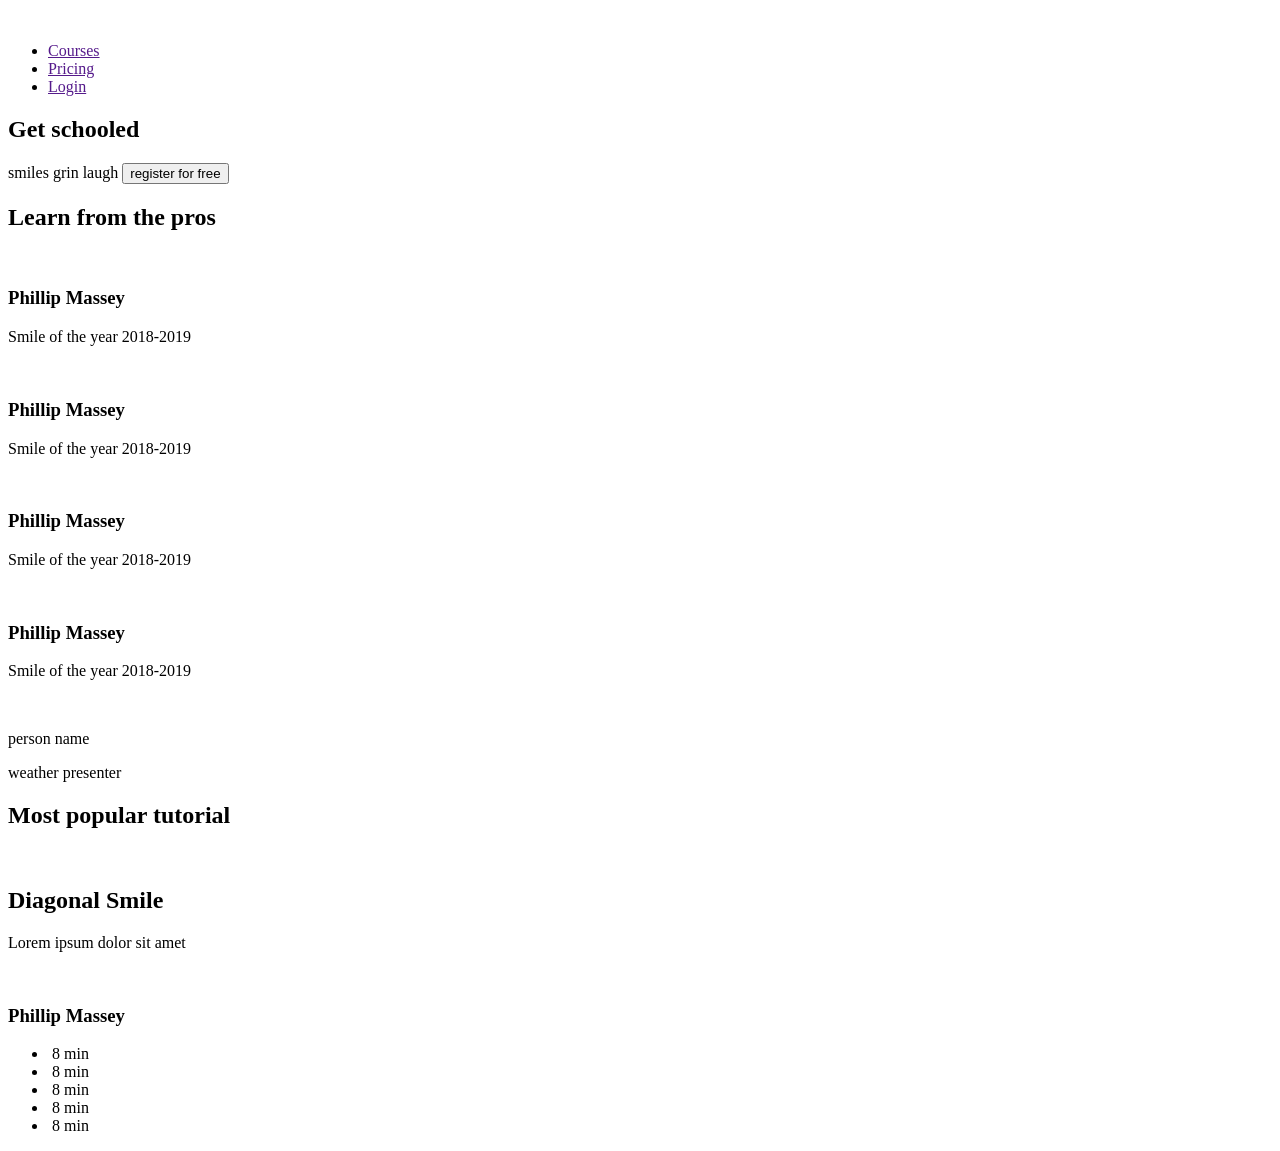
==== html_advanced/index.html @ 34a34333 "html_advanced that contain till 4 exercise changes" ====
<!DOCTYPE html>
<html>
    <head>
    </head>
    <body>
       <header>
        <a href="">
            <img src="" alt="" >
        </a>
        <div>
            <ul>
                <li>
                    <a href="">Courses</a>
                </li>
                <li>
                    <a href="">Pricing </a>
                </li>
                <li href="">
                    <a href="">Login</a>
                </li>
            </ul>
        </div>
        <main>
            <section>
               <div>
                    <h1>Get schooled</h1>
                    <span>smiles</span>
                    <span>grin</span>
                    <span>laugh</span>
                    <button>register for free</button>
               </div>
               <div>
                <h2><span>Learn</span> from the pros</h2>
                <div class="persons-container">
                    <div class="person">
                        <img src="">
                        <h3>Phillip Massey</h3>
                        <p> 
                            Smile of the year
                            2018-2019
                        </p>
                    </div>
                    <div class="person">
                        <img src="">
                        <h3>Phillip Massey</h3>
                        <p> 
                            Smile of the year
                            2018-2019
                        </p>
                    </div>
                    <div class="person">
                        <img src="">
                        <h3>Phillip Massey</h3>
                        <p> 
                            Smile of the year
                            2018-2019
                        </p>
                    </div>
                    <div class="person">
                        <img src="">
                        <h3>Phillip Massey</h3>
                        <p> 
                            Smile of the year
                            2018-2019
                        </p>
                    </div>
                </div>
               </div>
            </section>
            <section>
                <div>
                    <img>
                    <div>
                        <blockquote></blockquote>
                        <p>person name</p>
                        <p>weather presenter</p>
                    </div>
                </div>
            </section>
            <section>
                <h1>
                  Most <span>popular</span> tutorial
                </h1>
                <div class="video-container">
                    <div class="video">
                        <img src="">
                        <h2>Diagonal Smile</h2>
                        <p>Lorem ipsum dolor sit amet</p>
                    </div>
                    <div>
                        <img src="">
                        <h3>Phillip Massey</h3>
                </div>
                    <div class="start-container">
                        <ul>
                            <li>
                                <img src="">
                                <span>8 min</span>
                            </li>
                            <li>
                                <img src="">
                                <span>8 min</span>
                            </li>
                            <li>
                                <img src="">
                                <span>8 min</span>
                            </li>
                            <li>
                                <img src="">
                                <span>8 min</span>
                            </li>
                            <li>
                                <img src="">
                                <span>8 min</span>
                            </li>
                        </ul>
                    </div>
                </div>
            </section>
        </main>
       </header>
    </body>
</html>
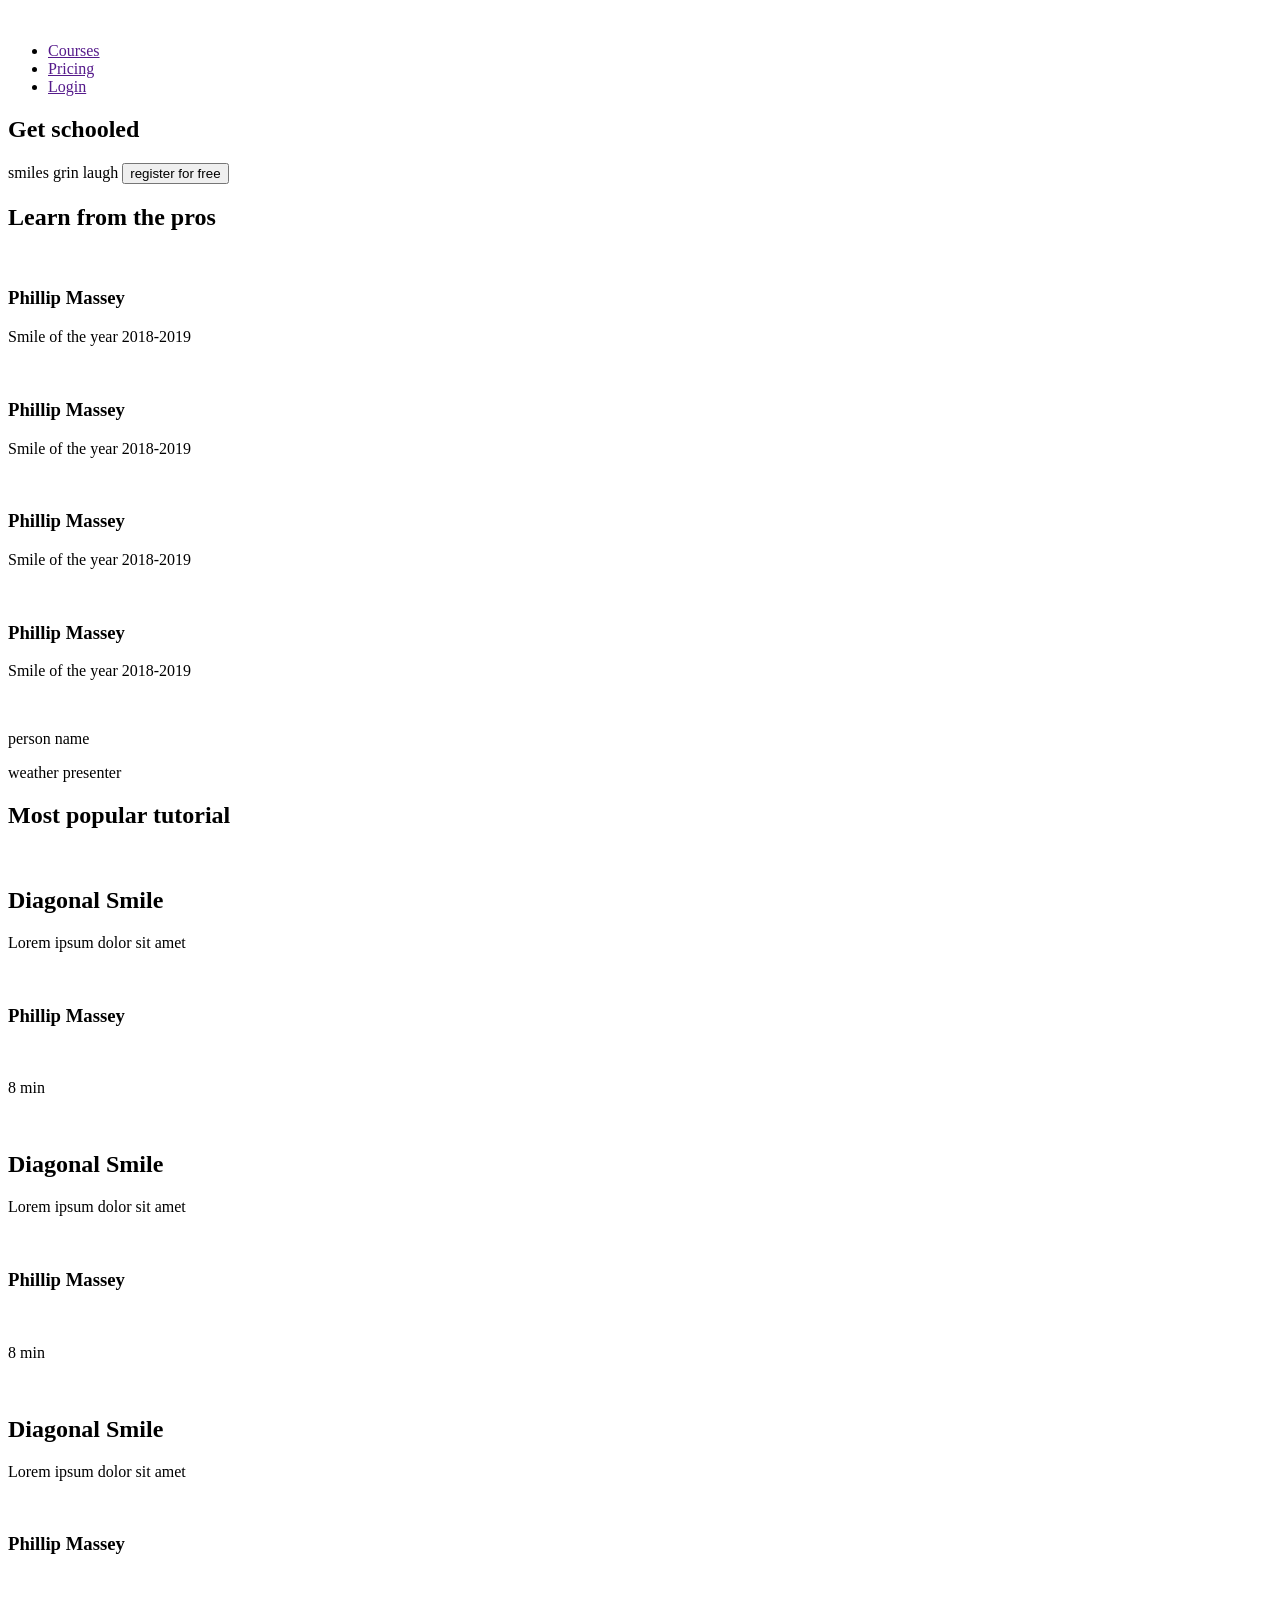
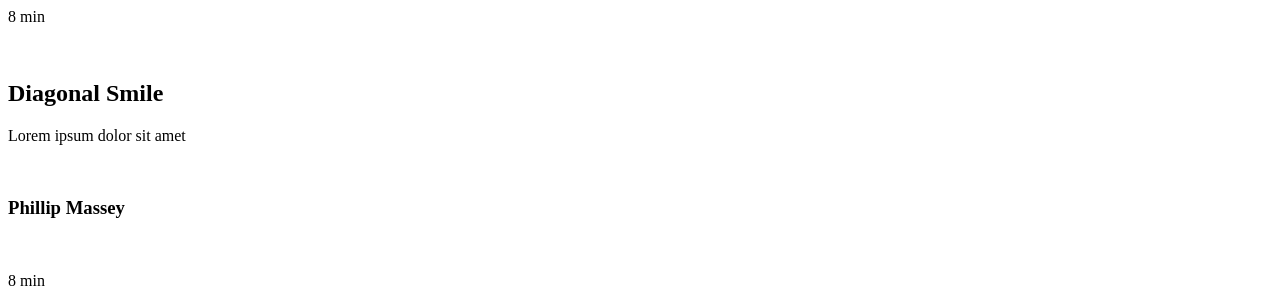
==== commit bfe68988: "html_advanced changed the structure" ====
--- a/html_advanced/index.html
+++ b/html_advanced/index.html
@@ -86,34 +86,73 @@
                         <img src="">
                         <h2>Diagonal Smile</h2>
                         <p>Lorem ipsum dolor sit amet</p>
+                        <div>
+                            <img src="">
+                            <h3>Phillip Massey</h3>
+                        </div>
+                        <div class="rating-container">
+                            <div>
+                                <img src="">
+                                <img src="">
+                                <img src="">
+                                <img src="">
+                                <p>8 min</p>
+                            </div>
+                        </div>
                     </div>
-                    <div>
+                    <div class="video">
                         <img src="">
-                        <h3>Phillip Massey</h3>
-                </div>
-                    <div class="start-container">
-                        <ul>
-                            <li>
+                        <h2>Diagonal Smile</h2>
+                        <p>Lorem ipsum dolor sit amet</p>
+                        <div>
+                            <img src="">
+                            <h3>Phillip Massey</h3>
+                        </div>
+                        <div class="rating-container">
+                            <div>
                                 <img src="">
-                                <span>8 min</span>
-                            </li>
-                            <li>
                                 <img src="">
-                                <span>8 min</span>
-                            </li>
-                            <li>
                                 <img src="">
-                                <span>8 min</span>
-                            </li>
-                            <li>
                                 <img src="">
-                                <span>8 min</span>
-                            </li>
-                            <li>
+                                <p>8 min</p>
+                            </div>
+                        </div>
+                    </div>
+                    <div class="video">
+                        <img src="">
+                        <h2>Diagonal Smile</h2>
+                        <p>Lorem ipsum dolor sit amet</p>
+                        <div>
+                            <img src="">
+                            <h3>Phillip Massey</h3>
+                        </div>
+                        <div class="rating-container">
+                            <div>
                                 <img src="">
-                                <span>8 min</span>
-                            </li>
-                        </ul>
+                                <img src="">
+                                <img src="">
+                                <img src="">
+                                <p>8 min</p>
+                            </div>
+                        </div>
+                    </div>
+                    <div class="video">
+                        <img src="">
+                        <h2>Diagonal Smile</h2>
+                        <p>Lorem ipsum dolor sit amet</p>
+                        <div>
+                            <img src="">
+                            <h3>Phillip Massey</h3>
+                        </div>
+                        <div class="rating-container">
+                            <div>
+                                <img src="">
+                                <img src="">
+                                <img src="">
+                                <img src="">
+                                <p>8 min</p>
+                            </div>
+                        </div>
                     </div>
                 </div>
             </section>
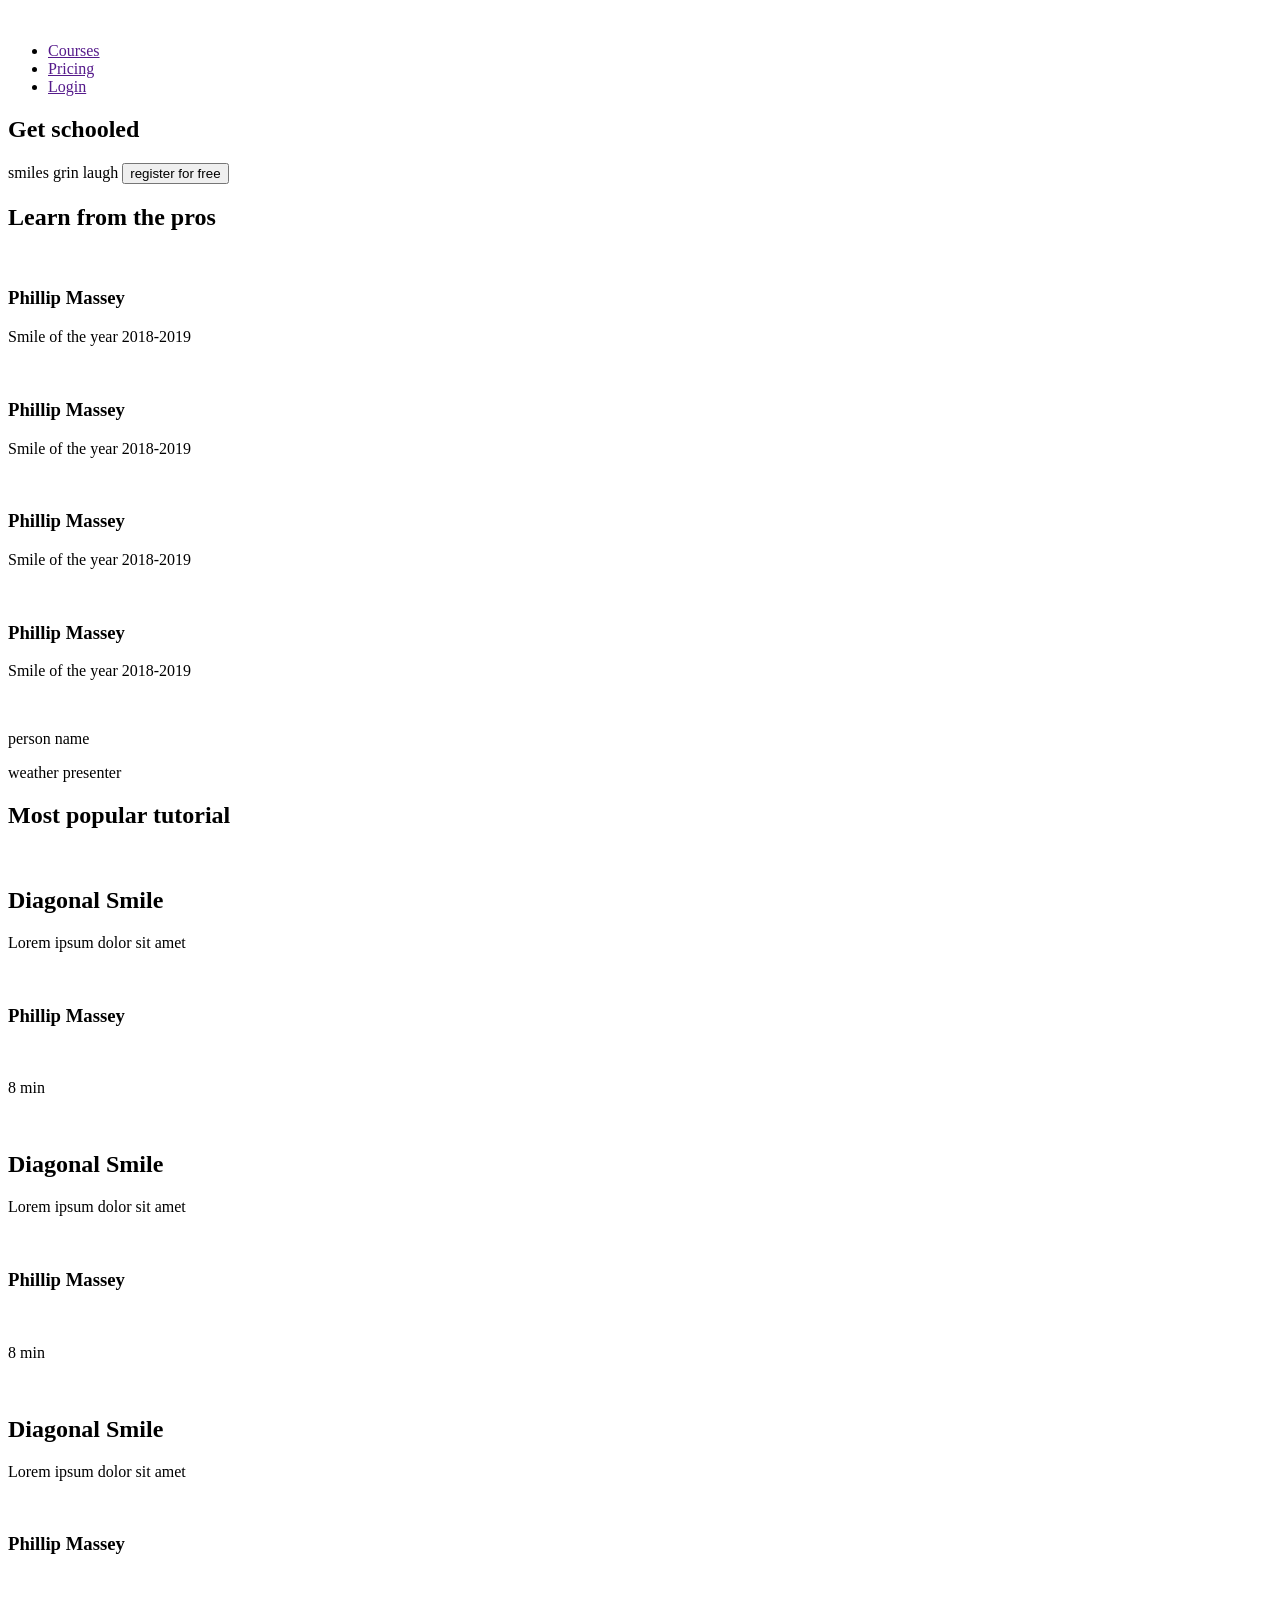
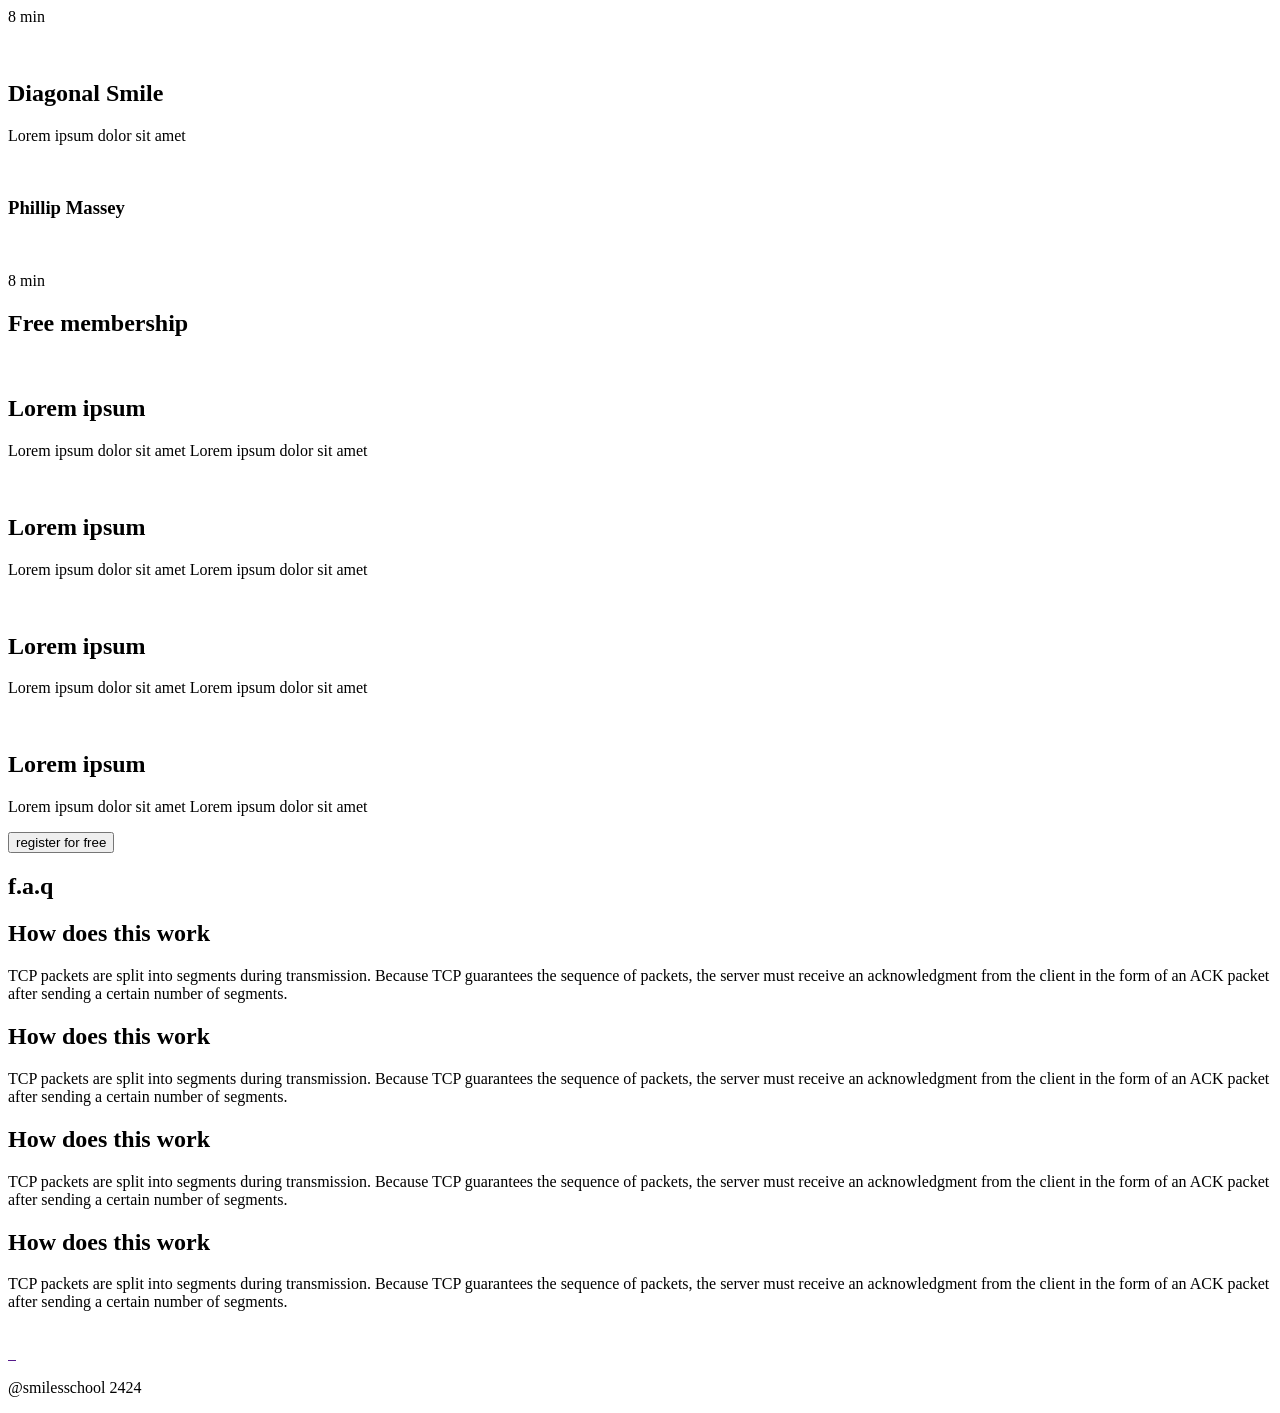
==== commit 79c4aaff: "fixes for header and add other changes" ====
--- a/html_advanced/index.html
+++ b/html_advanced/index.html
@@ -20,53 +20,54 @@
                 </li>
             </ul>
         </div>
+        <section>
+            <div>
+                 <h1>Get schooled</h1>
+                 <span>smiles</span>
+                 <span>grin</span>
+                 <span>laugh</span>
+                 <button>register for free</button>
+            </div>
+            <div>
+             <h2><span>Learn</span> from the pros</h2>
+             <div class="persons-container">
+                 <div class="person">
+                     <img src="">
+                     <h3>Phillip Massey</h3>
+                     <p> 
+                         Smile of the year
+                         2018-2019
+                     </p>
+                 </div>
+                 <div class="person">
+                     <img src="">
+                     <h3>Phillip Massey</h3>
+                     <p> 
+                         Smile of the year
+                         2018-2019
+                     </p>
+                 </div>
+                 <div class="person">
+                     <img src="">
+                     <h3>Phillip Massey</h3>
+                     <p> 
+                         Smile of the year
+                         2018-2019
+                     </p>
+                 </div>
+                 <div class="person">
+                     <img src="">
+                     <h3>Phillip Massey</h3>
+                     <p> 
+                         Smile of the year
+                         2018-2019
+                     </p>
+                 </div>
+             </div>
+            </div>
+         </section>
+       </header>
         <main>
-            <section>
-               <div>
-                    <h1>Get schooled</h1>
-                    <span>smiles</span>
-                    <span>grin</span>
-                    <span>laugh</span>
-                    <button>register for free</button>
-               </div>
-               <div>
-                <h2><span>Learn</span> from the pros</h2>
-                <div class="persons-container">
-                    <div class="person">
-                        <img src="">
-                        <h3>Phillip Massey</h3>
-                        <p> 
-                            Smile of the year
-                            2018-2019
-                        </p>
-                    </div>
-                    <div class="person">
-                        <img src="">
-                        <h3>Phillip Massey</h3>
-                        <p> 
-                            Smile of the year
-                            2018-2019
-                        </p>
-                    </div>
-                    <div class="person">
-                        <img src="">
-                        <h3>Phillip Massey</h3>
-                        <p> 
-                            Smile of the year
-                            2018-2019
-                        </p>
-                    </div>
-                    <div class="person">
-                        <img src="">
-                        <h3>Phillip Massey</h3>
-                        <p> 
-                            Smile of the year
-                            2018-2019
-                        </p>
-                    </div>
-                </div>
-               </div>
-            </section>
             <section>
                 <div>
                     <img>
@@ -156,7 +157,110 @@
                     </div>
                 </div>
             </section>
+            <section>
+                <h1>
+                    <span>Free</span>
+                    membership
+                </h1>
+                <div>
+                    <div>
+                        <img src="">
+                        <h2>Lorem ipsum</h2>
+                        <p>Lorem ipsum dolor sit amet
+                            Lorem ipsum dolor sit amet
+                        </p>
+                    </div>
+                    <div>
+                        <img src="">
+                        <h2>Lorem ipsum</h2>
+                        <p>Lorem ipsum dolor sit amet
+                            Lorem ipsum dolor sit amet
+                        </p>
+                    </div>
+                    <div>
+                        <img src="">
+                        <h2>Lorem ipsum</h2>
+                        <p>Lorem ipsum dolor sit amet
+                            Lorem ipsum dolor sit amet
+                        </p>
+                    </div>
+                    <div>
+                        <img src="">
+                        <h2>Lorem ipsum</h2>
+                        <p>Lorem ipsum dolor sit amet
+                            Lorem ipsum dolor sit amet
+                        </p>
+                    </div>
+                    
+                    <button>register for free</button>
+                </div>
+            </section>
+            <section>
+                <h1>f.a.q</h1>
+                <div>
+                    <div>
+                        <div>
+                            <h2>How does this work</h2>
+                            <p>
+                                TCP packets are split into segments during transmission. 
+                                Because TCP guarantees the sequence of packets, 
+                                the server must receive an acknowledgment from the client in the form of an 
+                                ACK packet after sending a certain number of segments.
+                            </p>
+                        </div>
+                        <div>
+                            <h2>How does this work</h2>
+                            <p>
+                                TCP packets are split into segments during transmission. 
+                                Because TCP guarantees the sequence of packets, 
+                                the server must receive an acknowledgment from the client in the form of an 
+                                ACK packet after sending a certain number of segments.
+                            </p>
+                        </div>
+                    </div>
+                    <div>
+                        <div>
+                            <h2>How does this work</h2>
+                            <p>
+                                TCP packets are split into segments during transmission. 
+                                Because TCP guarantees the sequence of packets, 
+                                the server must receive an acknowledgment from the client in the form of an 
+                                ACK packet after sending a certain number of segments.
+                            </p>
+                        </div>
+                        <div>
+                            <h2>How does this work</h2>
+                            <p>
+                                TCP packets are split into segments during transmission. 
+                                Because TCP guarantees the sequence of packets, 
+                                the server must receive an acknowledgment from the client in the form of an 
+                                ACK packet after sending a certain number of segments.
+                            </p>
+                        </div>
+                    </div>
+                </div>
+            </section>
         </main>
-       </header>
+       <footer>
+            <div>
+                <div>
+                    <img src="">
+                    <div>
+                        <a href="">
+                            <img src="">
+                        </a>
+                        <a href="">
+                            <img src="">
+                        </a>
+                        <a href="">
+                            <img src="">
+                        </a>
+                    </div>
+                    <p>
+                        @smilesschool 2424
+                    </p>
+                </div>
+            </div>
+       </footer>
     </body>
 </html>
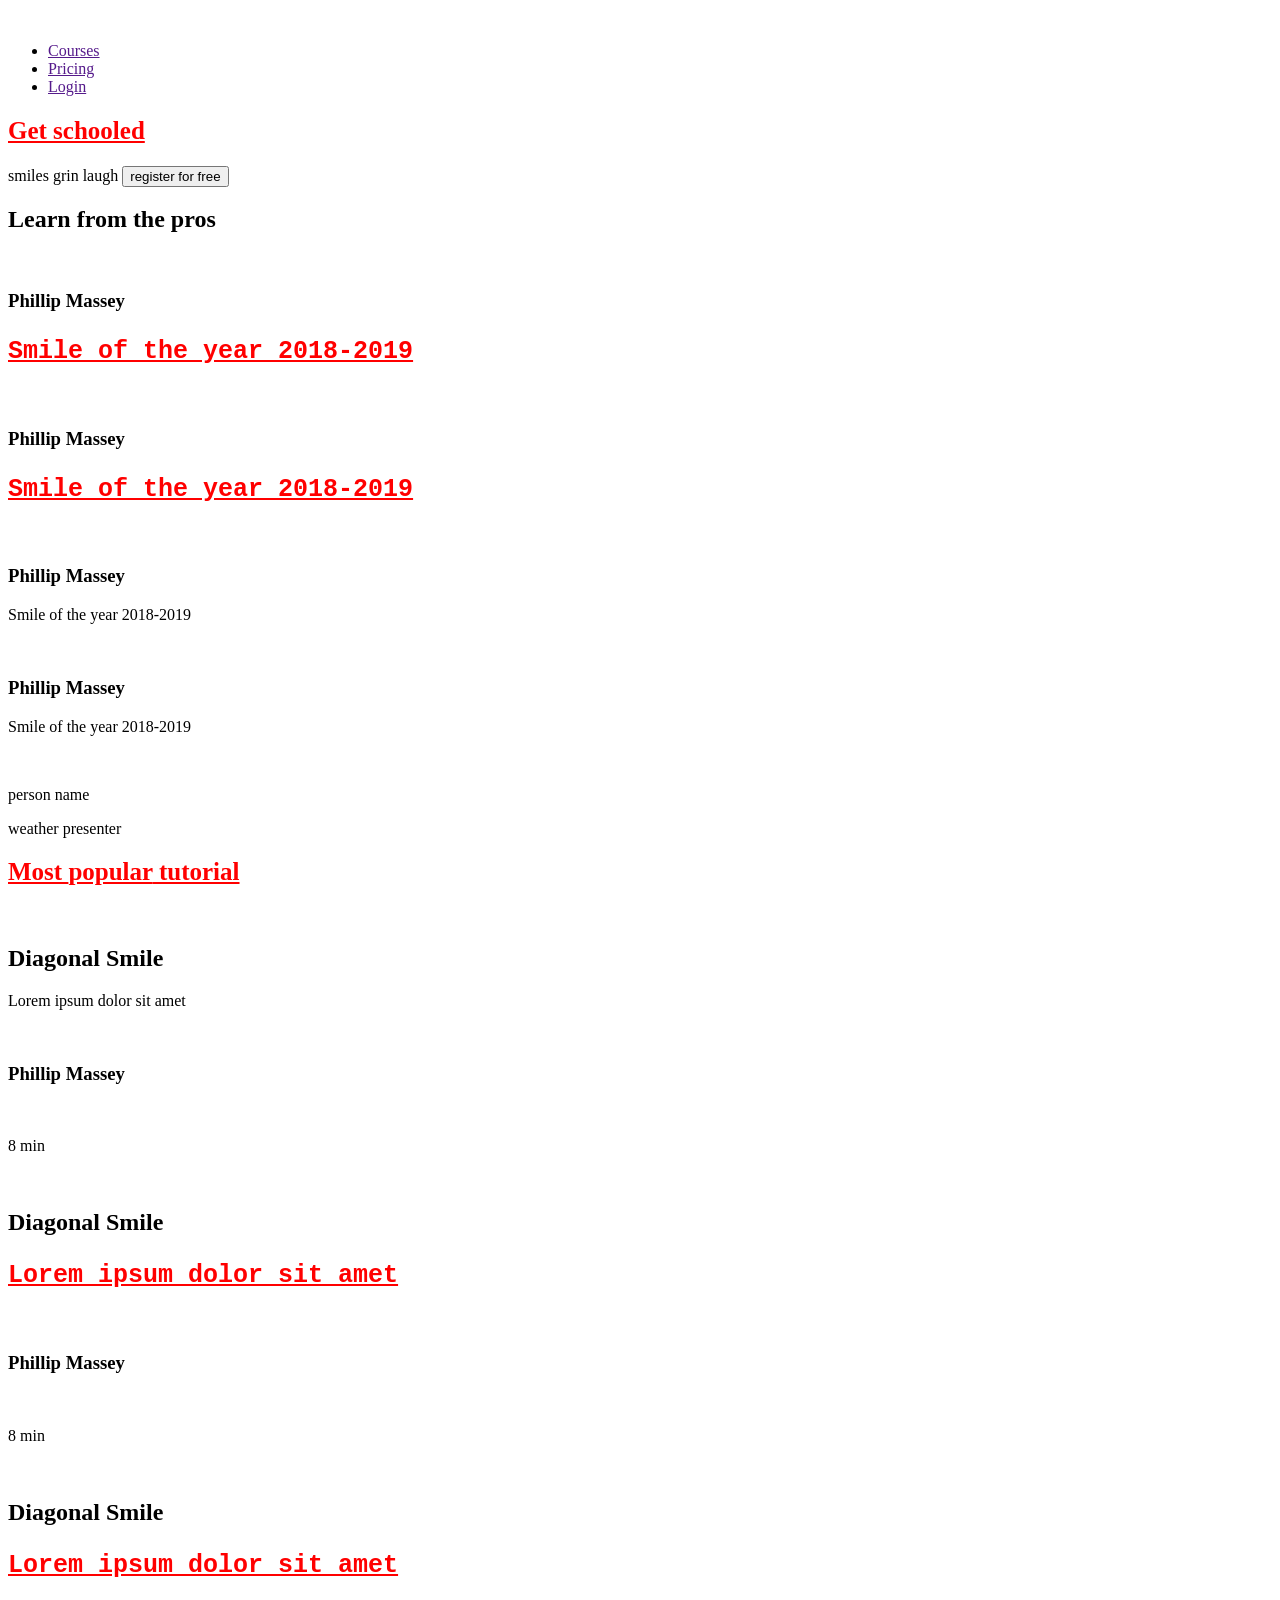
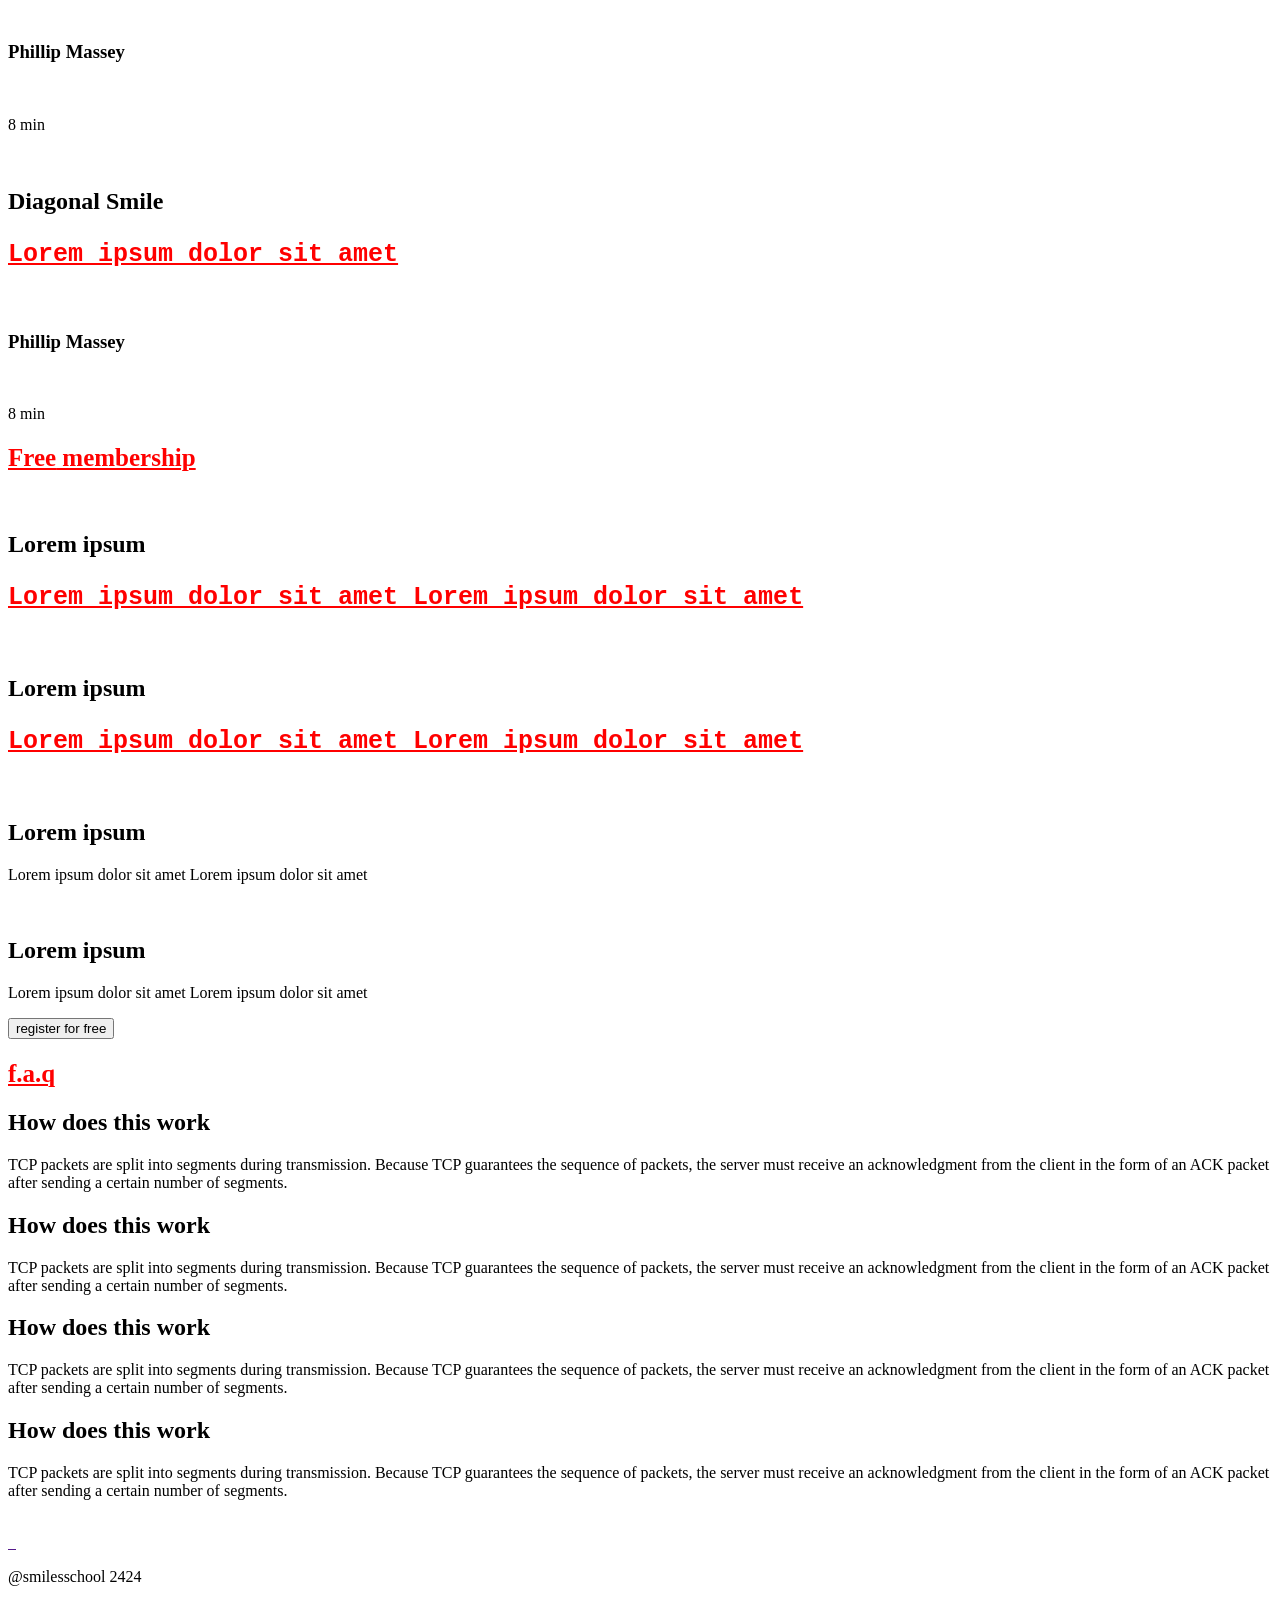
==== commit 9e56a34e: "add css file" ====
--- a/html_advanced/index.html
+++ b/html_advanced/index.html
@@ -1,6 +1,7 @@
 <!DOCTYPE html>
 <html>
     <head>
+        <link rel="stylesheet" href="./styles/index.css">
     </head>
     <body>
        <header>
@@ -22,7 +23,7 @@
         </div>
         <section>
             <div>
-                 <h1>Get schooled</h1>
+                 <h1 class="title" id="title">Get schooled</h1>
                  <span>smiles</span>
                  <span>grin</span>
                  <span>laugh</span>
@@ -34,15 +35,15 @@
                  <div class="person">
                      <img src="">
                      <h3>Phillip Massey</h3>
-                     <p> 
-                         Smile of the year
-                         2018-2019
-                     </p>
-                 </div>
-                 <div class="person">
-                     <img src="">
-                     <h3>Phillip Massey</h3>
-                     <p> 
+                     <p class="description"> 
+                         Smile of the year
+                         2018-2019
+                     </p>
+                 </div>
+                 <div class="person">
+                     <img src="">
+                     <h3>Phillip Massey</h3>
+                     <p class="description"> 
                          Smile of the year
                          2018-2019
                      </p>
@@ -79,7 +80,7 @@
                 </div>
             </section>
             <section>
-                <h1>
+                <h1 class="title">
                   Most <span>popular</span> tutorial
                 </h1>
                 <div class="video-container">
@@ -104,61 +105,61 @@
                     <div class="video">
                         <img src="">
                         <h2>Diagonal Smile</h2>
-                        <p>Lorem ipsum dolor sit amet</p>
-                        <div>
-                            <img src="">
-                            <h3>Phillip Massey</h3>
-                        </div>
-                        <div class="rating-container">
-                            <div>
-                                <img src="">
-                                <img src="">
-                                <img src="">
-                                <img src="">
-                                <p>8 min</p>
-                            </div>
-                        </div>
-                    </div>
-                    <div class="video">
-                        <img src="">
-                        <h2>Diagonal Smile</h2>
-                        <p>Lorem ipsum dolor sit amet</p>
-                        <div>
-                            <img src="">
-                            <h3>Phillip Massey</h3>
-                        </div>
-                        <div class="rating-container">
-                            <div>
-                                <img src="">
-                                <img src="">
-                                <img src="">
-                                <img src="">
-                                <p>8 min</p>
-                            </div>
-                        </div>
-                    </div>
-                    <div class="video">
-                        <img src="">
-                        <h2>Diagonal Smile</h2>
-                        <p>Lorem ipsum dolor sit amet</p>
-                        <div>
-                            <img src="">
-                            <h3>Phillip Massey</h3>
-                        </div>
-                        <div class="rating-container">
-                            <div>
-                                <img src="">
-                                <img src="">
-                                <img src="">
-                                <img src="">
-                                <p>8 min</p>
-                            </div>
-                        </div>
-                    </div>
-                </div>
-            </section>
-            <section>
-                <h1>
+                        <p class="description">Lorem ipsum dolor sit amet</p>
+                        <div>
+                            <img src="">
+                            <h3>Phillip Massey</h3>
+                        </div>
+                        <div class="rating-container">
+                            <div>
+                                <img src="">
+                                <img src="">
+                                <img src="">
+                                <img src="">
+                                <p>8 min</p>
+                            </div>
+                        </div>
+                    </div>
+                    <div class="video">
+                        <img src="">
+                        <h2>Diagonal Smile</h2>
+                        <p class="description">Lorem ipsum dolor sit amet</p>
+                        <div>
+                            <img src="">
+                            <h3>Phillip Massey</h3>
+                        </div>
+                        <div class="rating-container">
+                            <div>
+                                <img src="">
+                                <img src="">
+                                <img src="">
+                                <img src="">
+                                <p>8 min</p>
+                            </div>
+                        </div>
+                    </div>
+                    <div class="video">
+                        <img src="">
+                        <h2>Diagonal Smile</h2>
+                        <p class="description">Lorem ipsum dolor sit amet</p>
+                        <div>
+                            <img src="">
+                            <h3>Phillip Massey</h3>
+                        </div>
+                        <div class="rating-container">
+                            <div>
+                                <img src="">
+                                <img src="">
+                                <img src="">
+                                <img src="">
+                                <p>8 min</p>
+                            </div>
+                        </div>
+                    </div>
+                </div>
+            </section>
+            <section>
+                <h1 class="title">
                     <span>Free</span>
                     membership
                 </h1>
@@ -166,14 +167,14 @@
                     <div>
                         <img src="">
                         <h2>Lorem ipsum</h2>
-                        <p>Lorem ipsum dolor sit amet
-                            Lorem ipsum dolor sit amet
-                        </p>
-                    </div>
-                    <div>
-                        <img src="">
-                        <h2>Lorem ipsum</h2>
-                        <p>Lorem ipsum dolor sit amet
+                        <p class="description">Lorem ipsum dolor sit amet
+                            Lorem ipsum dolor sit amet
+                        </p>
+                    </div>
+                    <div>
+                        <img src="">
+                        <h2>Lorem ipsum</h2>
+                        <p class="description">Lorem ipsum dolor sit amet
                             Lorem ipsum dolor sit amet
                         </p>
                     </div>
@@ -196,7 +197,7 @@
                 </div>
             </section>
             <section>
-                <h1>f.a.q</h1>
+                <h1 class="title">f.a.q</h1>
                 <div>
                     <div>
                         <div>
--- a/html_advanced/styles/index.css
+++ b/html_advanced/styles/index.css
@@ -0,0 +1,14 @@
+.title , .description{
+    color: red;
+    font-size: 25px;
+    text-decoration: underline;
+}
+
+.description{
+    font-weight: bold;
+    font-family: 'Courier New', Courier, monospace;
+}
+
+#title{
+
+}
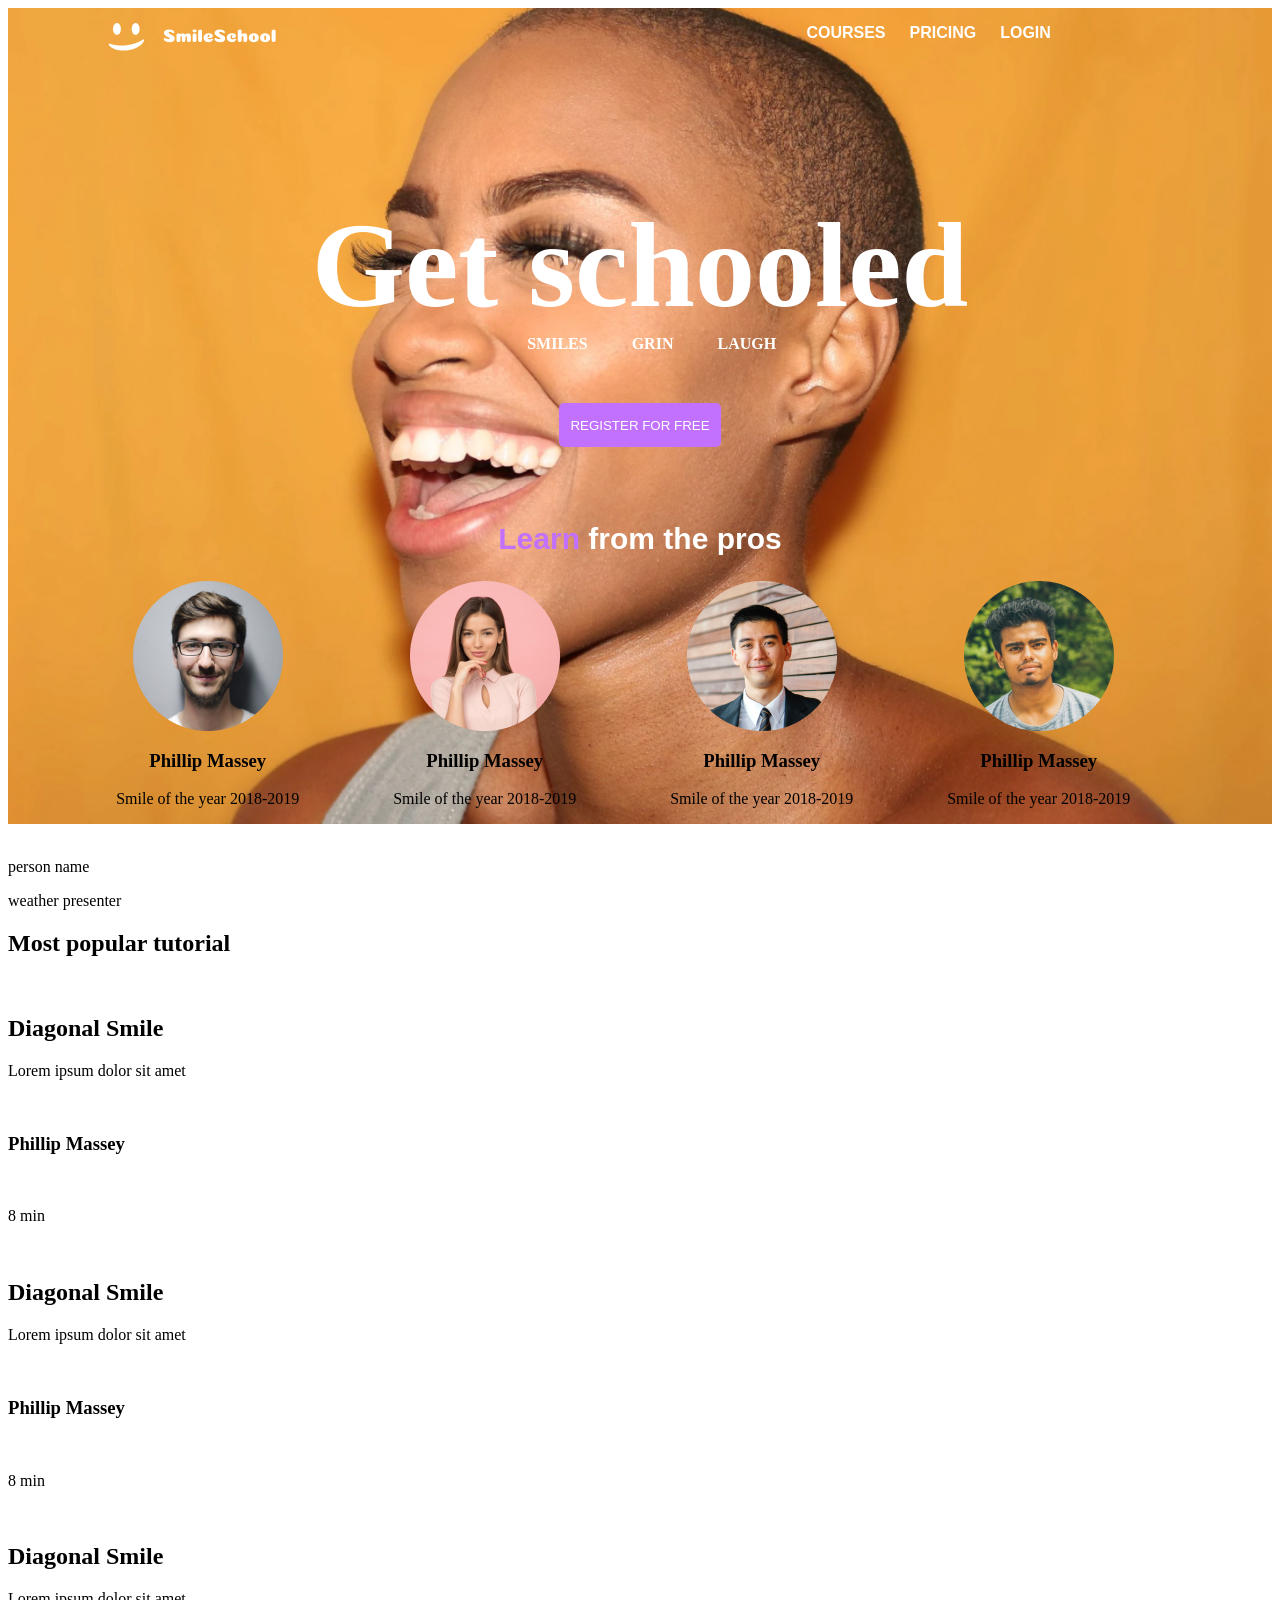
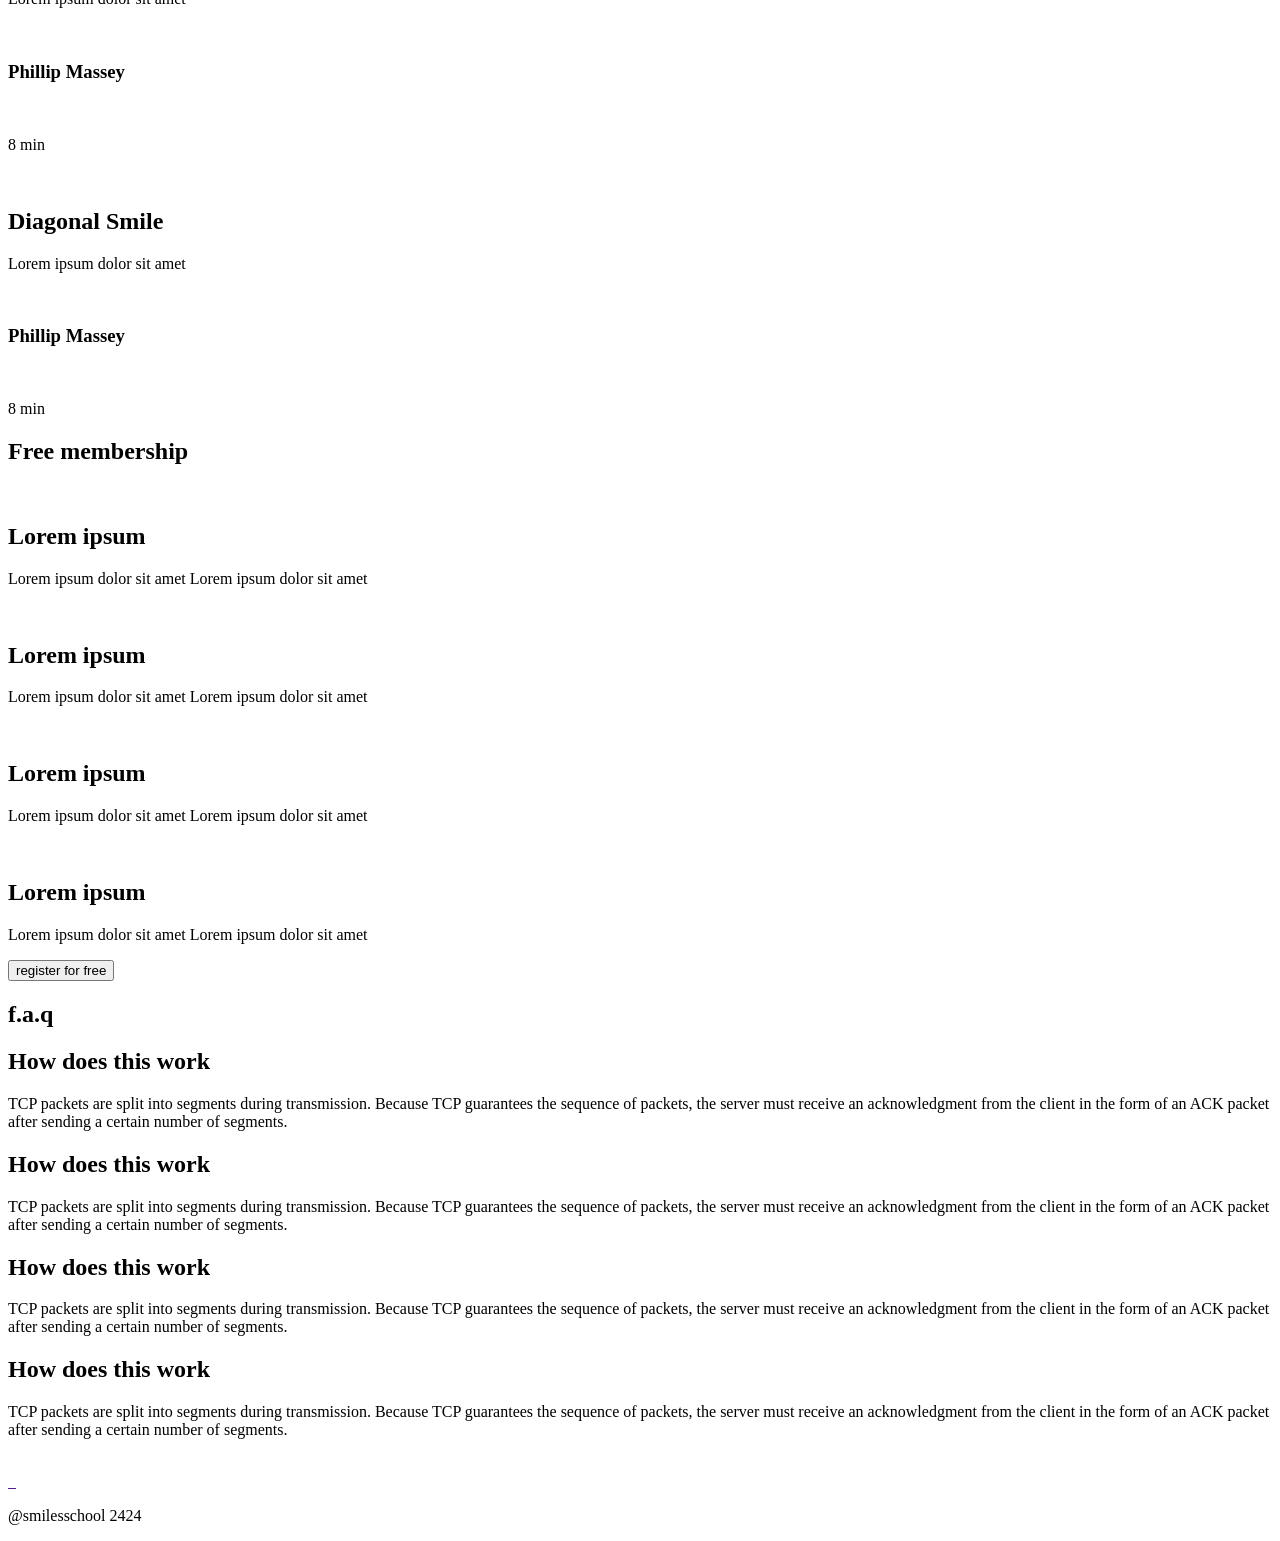
==== commit 969f8706: "css advanced" ====
--- a/html_advanced/index.html
+++ b/html_advanced/index.html
@@ -1,14 +1,14 @@
 <!DOCTYPE html>
 <html>
     <head>
-        <link rel="stylesheet" href="./styles/index.css">
+        <link rel="stylesheet" href="../css_advanced/styles/index.css">
     </head>
     <body>
-       <header>
+       <header class="styles">
         <a href="">
-            <img src="" alt="" >
+            <img src="./images/Logo.png" alt="" >
         </a>
-        <div>
+        <div class="menu-container">
             <ul>
                 <li>
                     <a href="">Courses</a>
@@ -22,18 +22,20 @@
             </ul>
         </div>
         <section>
-            <div>
-                 <h1 class="title" id="title">Get schooled</h1>
-                 <span>smiles</span>
-                 <span>grin</span>
-                 <span>laugh</span>
+            <div class="header-description">
+                 <h1>Get schooled</h1>
+                <div>
+                    <span>smiles</span>
+                    <span>grin</span>
+                    <span>laugh</span>
+                </div>
                  <button>register for free</button>
             </div>
-            <div>
+            <div class="bottom-header">
              <h2><span>Learn</span> from the pros</h2>
              <div class="persons-container">
                  <div class="person">
-                     <img src="">
+                     <img src="./images/avatar1.png">
                      <h3>Phillip Massey</h3>
                      <p class="description"> 
                          Smile of the year
@@ -41,7 +43,7 @@
                      </p>
                  </div>
                  <div class="person">
-                     <img src="">
+                    <img src="./images/avatar2.png">
                      <h3>Phillip Massey</h3>
                      <p class="description"> 
                          Smile of the year
@@ -49,7 +51,7 @@
                      </p>
                  </div>
                  <div class="person">
-                     <img src="">
+                    <img src="./images/avatar3.png">
                      <h3>Phillip Massey</h3>
                      <p> 
                          Smile of the year
@@ -57,7 +59,7 @@
                      </p>
                  </div>
                  <div class="person">
-                     <img src="">
+                    <img src="./images/avatar4.png">
                      <h3>Phillip Massey</h3>
                      <p> 
                          Smile of the year
--- a/css_advanced/styles/index.css
+++ b/css_advanced/styles/index.css
@@ -0,0 +1,113 @@
+/**************************** header styles *****************************/
+
+header{
+    background-image: url("../../html_advanced/images/Header.jpg");
+    background-size: cover;
+    background-repeat: no-repeat;
+}
+
+header > a > img{
+    margin-left: 100px;
+    margin-top: 15px;
+}
+
+.menu-container{
+    float: right;
+    width: 40%;
+}
+
+.menu-container > ul {
+    list-style-type: none;
+}
+
+.menu-container > ul > li{
+    display: inline-block;
+    padding-right: 20px;
+}
+
+.menu-container > ul > li > a{
+    text-decoration: none;
+    text-transform: uppercase;
+    font-weight: bold;
+    color: #ffffff;
+    font-family: sans-serif;
+}
+
+.header-description > h1{
+    text-align: center;
+    font-size: 120px;
+    margin-top: 140px;
+    margin-bottom: 0px;
+    font-weight: bold;
+    color: #ffffff;
+}
+
+.header-description > div {
+    width: 40%;
+    margin: 0 auto;
+}
+
+.header-description > div > span{
+    text-transform: uppercase;
+    font-weight: bold;
+    color: #ffffff;
+    padding: 20px;
+}
+
+.header-description > div > span:first-of-type{
+    margin-left: 120px;
+}
+
+.header-description > button{
+    width: 162px;
+    height: 44px;
+    background-color: #C271FF;
+    border-radius: 5px;
+    text-transform: uppercase;
+    color: #ffffff;
+    border: 0;
+    display: block;
+    margin: 50px auto;
+}
+
+.bottom-header{
+    width: 100%;
+    overflow: hidden;
+}
+
+.bottom-header >h2{
+    text-align: center;
+    font-size: 30px;
+    font-weight: bold;
+    color: #ffffff;
+    font-family: sans-serif;
+}
+
+.bottom-header >h2 > span{
+    color: #C271FF;
+    
+}
+
+
+.persons-container{
+    width: 90%;
+    margin: 0 auto;
+    overflow: hidden;
+    display: block;
+}
+
+.persons-container .person{
+    width: 24%;
+    display: inline-block;
+}
+
+.persons-container .person > img{
+    display: block;
+    margin: 0 auto;
+}
+
+.persons-container .person > h3 , .persons-container .person > p {
+    text-align: center;
+}
+
+/**************************** header styles *****************************/
